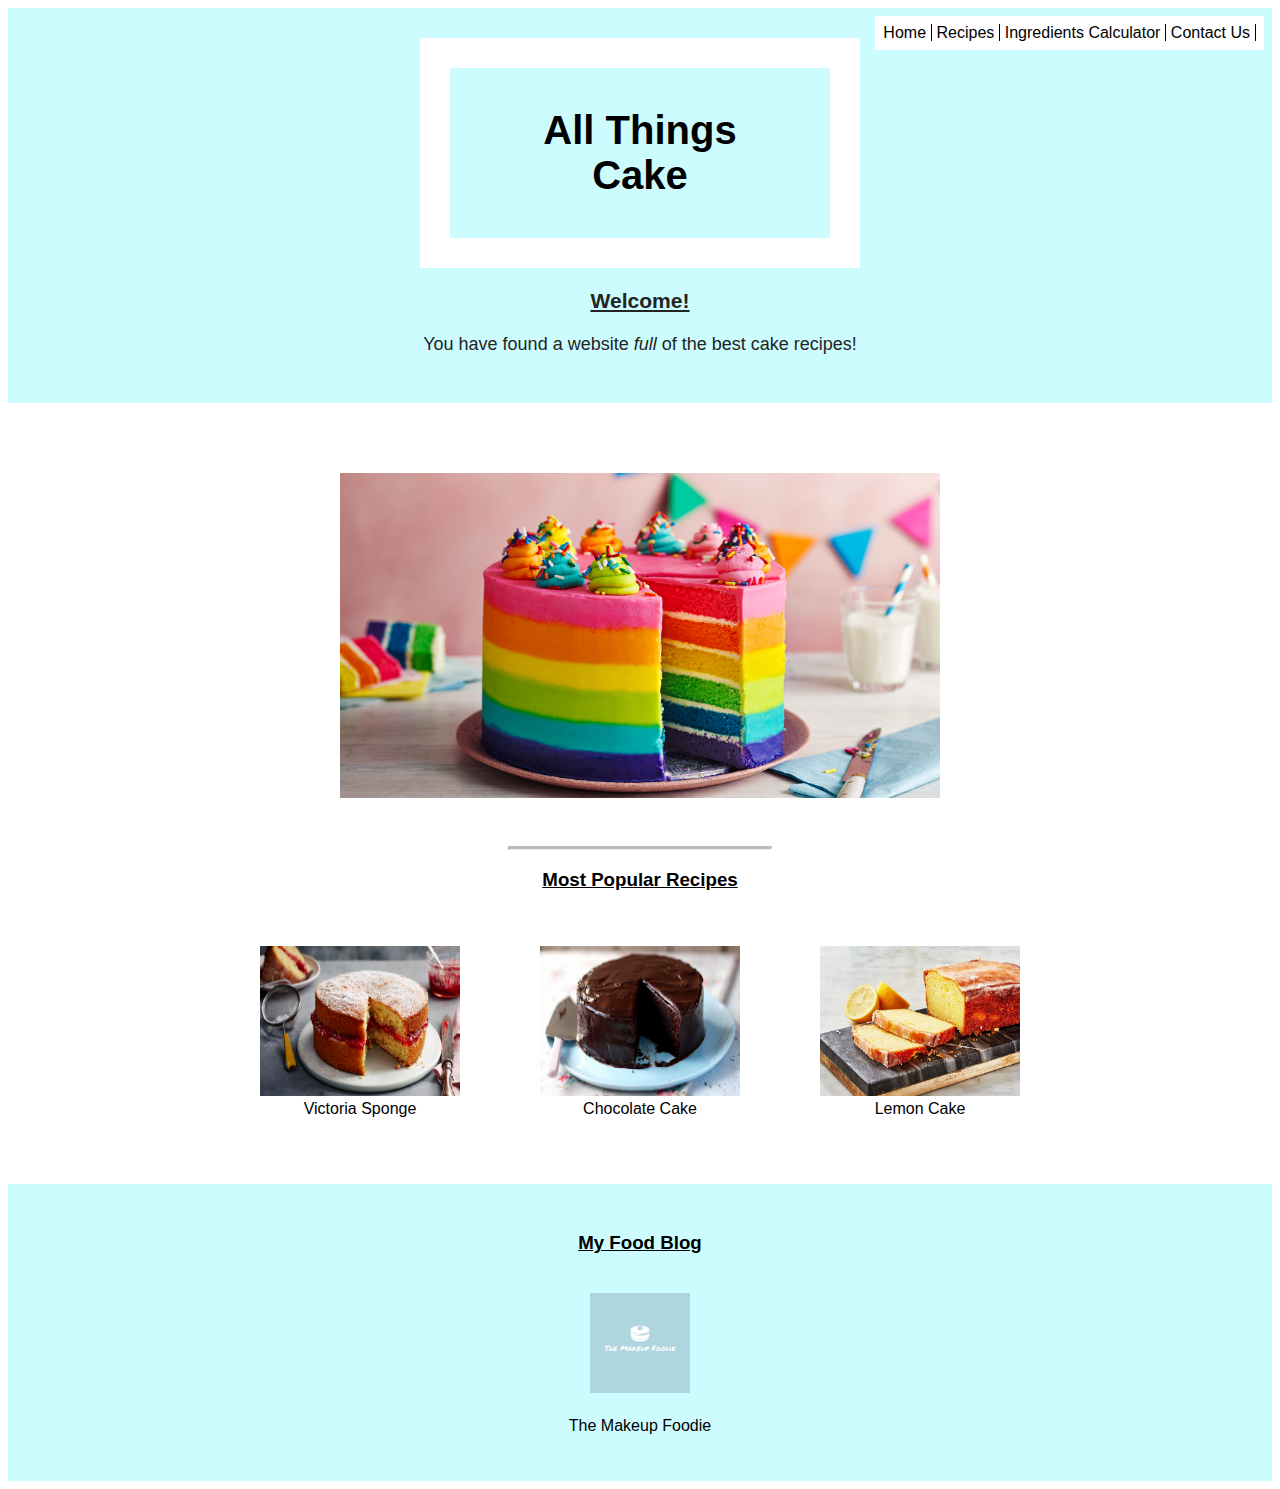
==== index.html @ 21ab8d38 "Cleaning up folders" ====
<!DOCTYPE html>
<html lang="en">
<head>
    <meta charset="UTF-8">
    <meta http-equiv="X-UA-Compatible" content="IE=edge">
    <meta name="viewport" content="width=device-width, initial-scale=1.0">
    <link rel="stylesheet" href="styles.css">
    <title>Homepage</title>
</head>
<body>
  <nav>
    <ul class="nav-bar">
      <li class="list-inline-nav-bar"><a href="/index.html">Home</a></li>
      <li class="list-inline-nav-bar"><a href="/Pages/Recipes.html">Recipes</a></li>
      <li class="list-inline-nav-bar"><a href="/Pages/Ingredients-calc.html">Ingredients Calculator</a></li>
      <li class="list-inline-nav-bar"><a href="/Pages/Contact_Us.html">Contact Us</a></li>
    </ul>
  </nav>
    <header>
        <h1 class="website_header">All Things Cake</h1>
        <article class="subheading_text">
          <aside>
      <h3><u>Welcome!</u></h3>
      <p> You have found a website <em>full</em> of the best cake recipes!
      </p>
    </aside>
    </article>
        </header>

        <main>
          <div class="header_image">
          <img src="/Media/rainbow_cake_20402_16x9.jpeg" width="600" height="325" class="rainbow_cake_img">
        </div>
        <hr>
          <article>
            <div>
          <h3 class="most_popular_recipes">Most Popular Recipes</h3>
          </div>
          <div class="homepage_food_gallery">
            <figure class="cake-img">
              <a href="/Pages/Victoria_Sponge.html"><img src="/Media/mary_berrys_perfect_34317_16x9.jpeg" width="200" height="150"></a>
              <figcaption><a href="Victoria_Sponge.html">Victoria Sponge</a></figcaption>
            </figure>
            <figure class="cake-img">
              <a href="/Pages/Chocolate_Cake.html"><img src="/Media/chocolate_cake.jpeg" width="200" height="150"></a>
              <figcaption><a href="Chocolate_Cake.html">Chocolate Cake</a></figcaption>
            </figure>
            <figure class="cake-img">
              <a href="/Pages/Lemon_Cake.html"><img src="/Media/lemon_drizzle_cake.jpeg" width="200" height="150"></a>
              <figcaption><a href="Lemon_Cake.html">Lemon Cake</a></figcaption>
            </figure>
          </div>
          </article>
        
</main>
        <footer>
          <h3 class="find_my_food_blog">My Food Blog</h3>
          <figure> 
          <a href="https://themakeupfoodie.wordpress.com/"><img src="/Media/The_Makeup_Foodie_logos.jpeg" width="100" height="100" class="makeup_foodie_blog_img"></a>
          <figcaption><a href="https://themakeupfoodie.wordpress.com/">The Makeup Foodie</a></figcaption>
          </figure>
          </footer>
</body>
</html>
---- styles.css ----
/* HOMEPAGE */

a {
    text-decoration: none;
    color: black;
}

.nav-bar {
    list-style-type: none;
    margin: 0;
    padding: 0;
    float: right;
    display: block;
    padding: 8px;
    background-color: white;
    border: 8px solid #CDFCFE;
    font-family: 'Roboto', sans-serif;
  }

  .list-inline-nav-bar {
    display: inline;
    border-right: 1.5px solid black;
    padding-right: 5px;
  }

  .nav-bar a:hover {
    background-color: #CDFCFE;
    font-size: 110%;
    transition: 0.3s;
  }



header {
    text-align: center;
    font-family: 'Roboto', sans-serif;
    background-color: #CDFCFE;
    padding-bottom: 30px;
    padding-top: 30px;
}

.website_header {
    color: black;
    font-weight: bold;
    font-size: 40px;
    margin: auto;
    border: 30px solid white;
    padding: 40px; 
    width: 300px; 
    
}

.subheading_text {
    font-size: 18px;
    color: #242424;
    
}


.rainbow_cake_img {
    display: block;
    margin-left: auto;
    margin-right: auto;
    padding-top: 40px;
    padding-bottom: 40px;
}

body {
    font-family: 'Roboto', sans-serif;
}


hr {
    border-top: 3px solid #bbb;
    margin-left: 500px;
    margin-right: 500px;
}

.most_popular_recipes {
    text-align: center;
    text-decoration: underline;
}

.homepage_food_gallery {
    display: flex;
    flex-direction: row;
    justify-content: center;
    padding-top: 20px;
    padding-bottom: 20px;
    
}

.cake-img:hover {
    transform: scale(1.5);
    transition: 0.3s;
}

figcaption {
    text-align: center;
}

footer {
    background-color: #CDFCFE;
    padding-bottom: 30px;
    padding-top: 30px;
    text-align: center;
}

.find_my_food_blog {
    text-decoration: underline;
}


.makeup_foodie_blog_img {
    padding-top: 20px;
    padding-bottom: 20px;
}




/* VICTORIA SPONGE PAGE */

.nav-bar {
    list-style-type: none;
    margin: 0;
    padding: 0;
    float: right;
    display: block;
    padding: 8px;
    background-color: white;
    border: 8px solid #CDFCFE;
    font-family: 'Roboto', sans-serif;
  }

  .list-inline-nav-bar {
    display: inline;
  }

  .nav-bar a:hover {
    background-color: #CDFCFE;
  }



header {
    text-align: center;
    font-family: 'Roboto', sans-serif;
    background-color: #CDFCFE;
    padding-bottom: 30px;
    padding-top: 30px;
}

main {
    font-family: 'Roboto', sans-serif;
    padding-bottom: 30px;
    padding-top: 30px;
}

.victoria-sponge-title {
    color: black;
    font-weight: bold;
    font-size: 40px;
    margin: auto;
    border: 30px solid white;
    padding: 40px; 
    width: 300px; 
    
}

.victoria-sponge-img {
    float: right;
    padding-top: 40px;
    padding-bottom: 40px;
    padding-right: 40px;
    padding-left: 40px;
}


footer {
    font-family: 'Roboto', sans-serif;
    background-color: #CDFCFE;
    padding-bottom: 30px;
    padding-top: 30px;
}

.border-box {
    margin-left: 27%;
    margin-right: 27%;
    border: 30px solid white;
}

.other-recipes {
    text-align: center;
    text-decoration: underline;
}

.other-recipes-food-gallery {
    display: flex;
    flex-direction: row;
    justify-content: center;
    padding-top: 10px;
    padding-bottom: 10px;
}

figcaption {
    text-align:center;
}
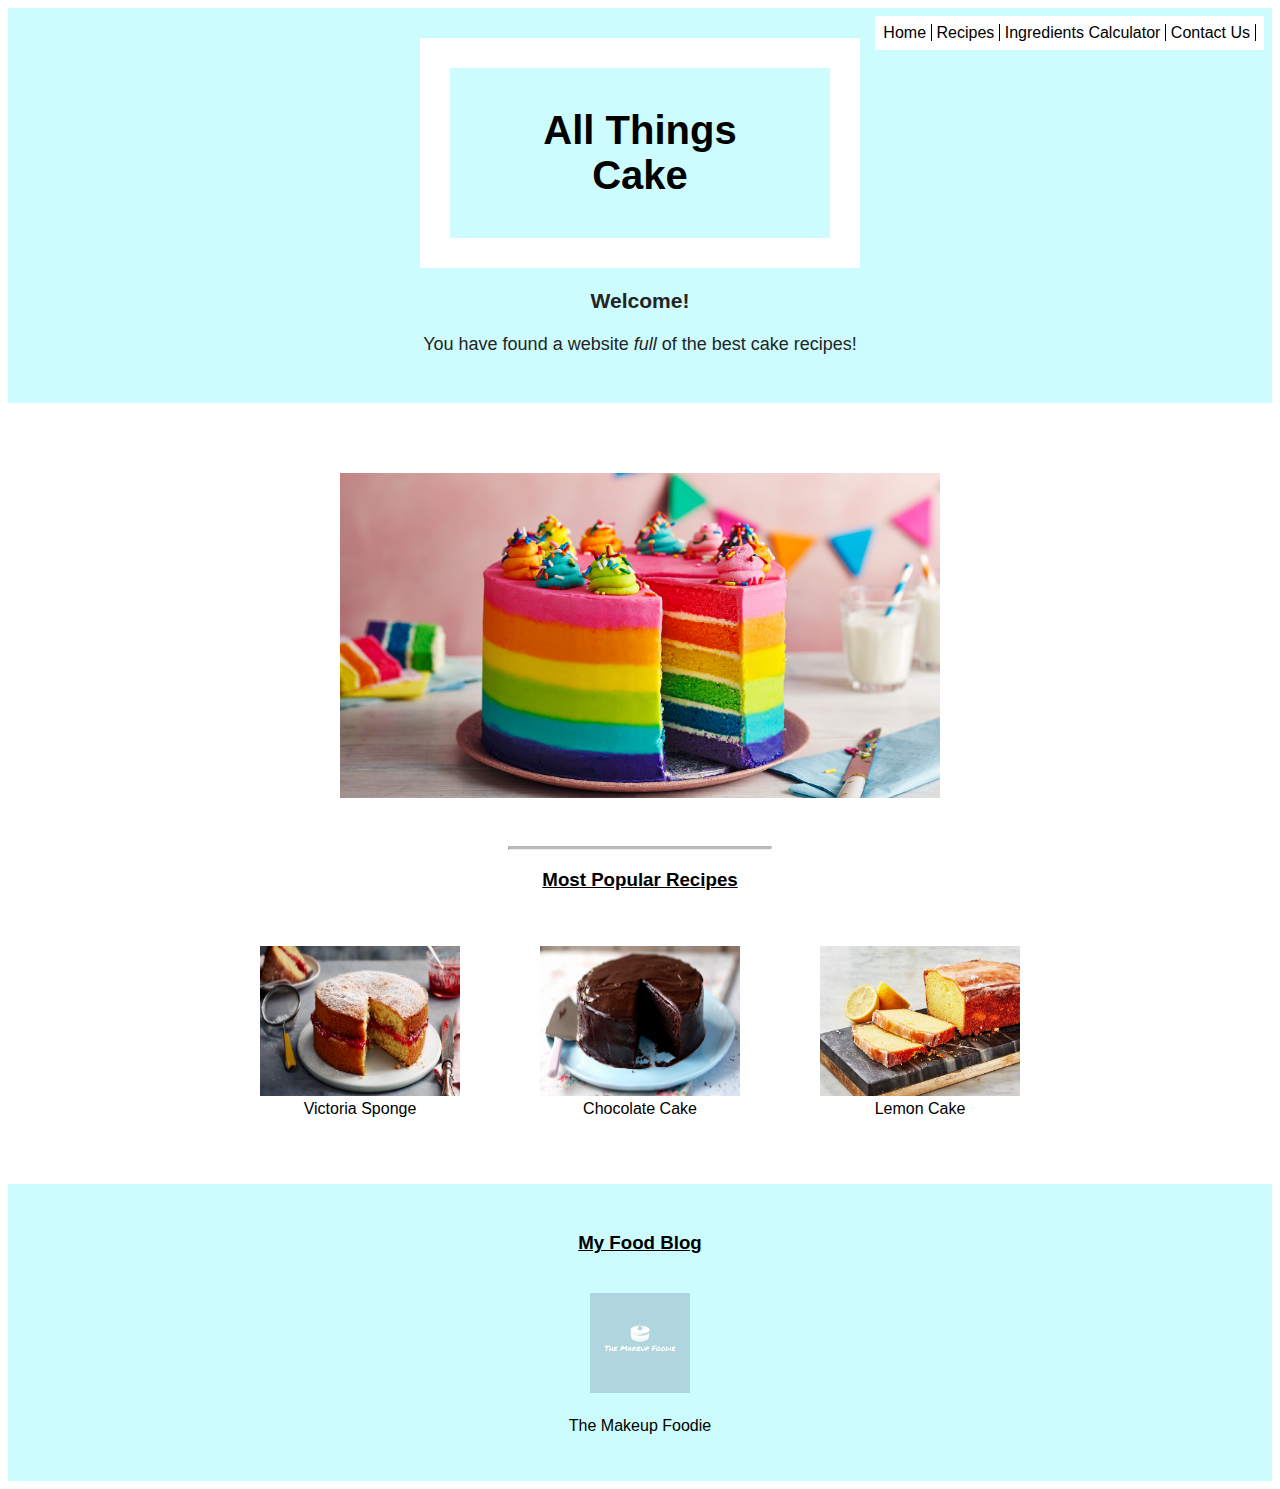
==== commit 6a34fc74: "Fixing text" ====
--- a/index.html
+++ b/index.html
@@ -17,10 +17,10 @@
     </ul>
   </nav>
     <header>
-        <h1 class="website_header">All Things Cake</h1>
+        <h1 class="website-header">All Things Cake</h1>
         <article class="subheading_text">
           <aside>
-      <h3><u>Welcome!</u></h3>
+      <h3>Welcome!</h3>
       <p> You have found a website <em>full</em> of the best cake recipes!
       </p>
     </aside>
@@ -60,5 +60,7 @@
           <figcaption><a href="https://themakeupfoodie.wordpress.com/">The Makeup Foodie</a></figcaption>
           </figure>
           </footer>
+<script src="index.js"></script>
+</script>
 </body>
 </html>--- a/styles.css
+++ b/styles.css
@@ -39,7 +39,7 @@
     padding-top: 30px;
 }
 
-.website_header {
+.website-header {
     color: black;
     font-weight: bold;
     font-size: 40px;
@@ -94,6 +94,7 @@
     transform: scale(1.5);
     transition: 0.3s;
 }
+
 
 figcaption {
     text-align: center;
@@ -205,4 +206,17 @@
 
 figcaption {
     text-align:center;
-}+}
+
+
+
+
+
+
+
+
+
+
+
+/* CALCULATOR */
+
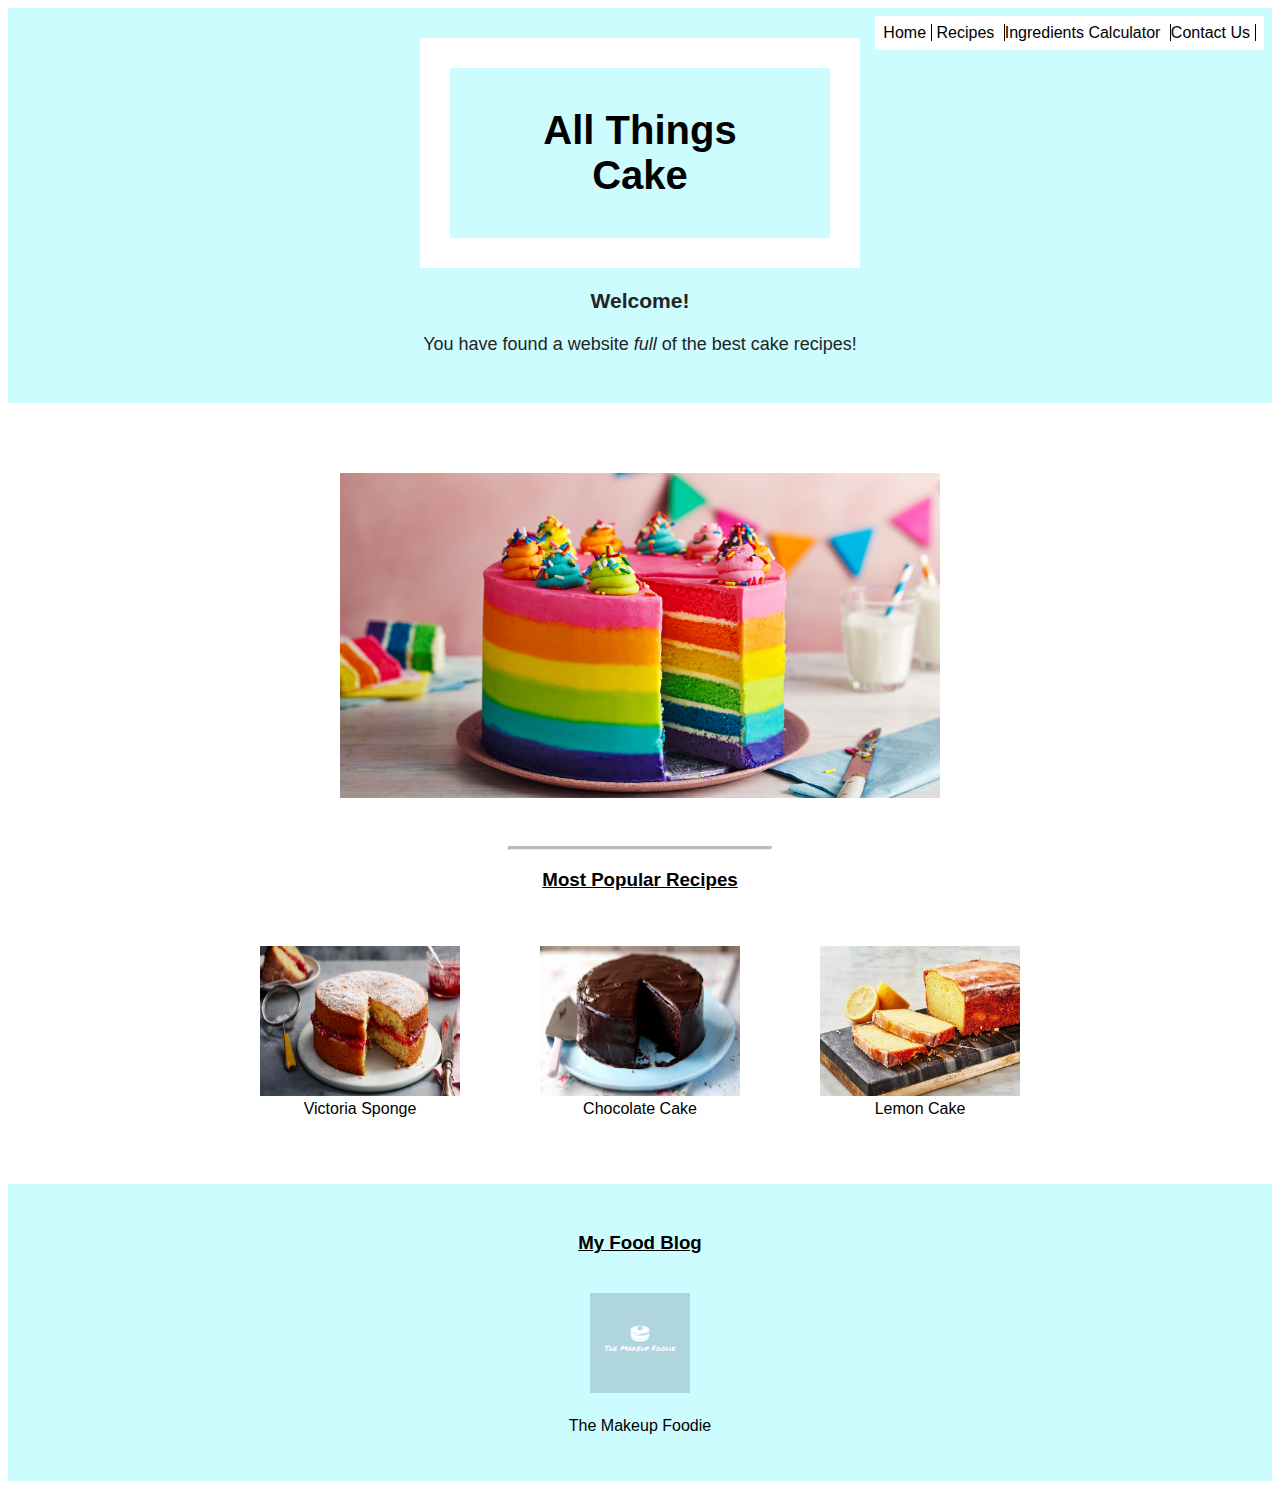
==== commit 68f3345f: "Links opening into new tabs fix" ====
--- a/index.html
+++ b/index.html
@@ -1,66 +1,103 @@
 <!DOCTYPE html>
 <html lang="en">
-<head>
-    <meta charset="UTF-8">
-    <meta http-equiv="X-UA-Compatible" content="IE=edge">
-    <meta name="viewport" content="width=device-width, initial-scale=1.0">
-    <link rel="stylesheet" href="styles.css">
+  <head>
+    <meta charset="UTF-8" />
+    <meta http-equiv="X-UA-Compatible" content="IE=edge" />
+    <meta name="viewport" content="width=device-width, initial-scale=1.0" />
+    <link rel="stylesheet" href="styles.css" />
     <title>Homepage</title>
-</head>
-<body>
-  <nav>
-    <ul class="nav-bar">
-      <li class="list-inline-nav-bar"><a href="/index.html">Home</a></li>
-      <li class="list-inline-nav-bar"><a href="/Pages/Recipes.html">Recipes</a></li>
-      <li class="list-inline-nav-bar"><a href="/Pages/Ingredients-calc.html">Ingredients Calculator</a></li>
-      <li class="list-inline-nav-bar"><a href="/Pages/Contact_Us.html">Contact Us</a></li>
-    </ul>
-  </nav>
+    <base target="_blank">
+  </head>
+  <body>
+    <nav>
+      <ul class="nav-bar">
+        <li class="list-inline-nav-bar"><a href="/index.html">Home</a></li>
+        <li class="list-inline-nav-bar">
+          <a href="/Pages/Recipes.html">Recipes</a>
+        </li>
+        <li class="list-inline-nav-bar">
+          <a href="/Pages/Ingredients-calc.html">Ingredients Calculator</a>
+        </li>
+        <li class="list-inline-nav-bar">
+          <a href="/Pages/Contact_Us.html">Contact Us</a>
+        </li>
+      </ul>
+    </nav>
     <header>
-        <h1 class="website-header">All Things Cake</h1>
-        <article class="subheading_text">
-          <aside>
-      <h3>Welcome!</h3>
-      <p> You have found a website <em>full</em> of the best cake recipes!
-      </p>
-    </aside>
-    </article>
-        </header>
+      <h1 class="website-header">All Things Cake</h1>
+      <article class="subheading_text">
+        <aside>
+          <h3>Welcome!</h3>
+          <p>
+            You have found a website <em>full</em> of the best cake recipes!
+          </p>
+        </aside>
+      </article>
+    </header>
 
-        <main>
-          <div class="header_image">
-          <img src="/Media/rainbow_cake_20402_16x9.jpeg" width="600" height="325" class="rainbow_cake_img">
+    <main>
+      <div class="header_image">
+        <img
+          src="/Media/rainbow_cake_20402_16x9.jpeg"
+          width="600"
+          height="325"
+          class="rainbow_cake_img"
+        />
+      </div>
+      <hr />
+      <article>
+        <div>
+          <h3 class="most_popular_recipes">Most Popular Recipes</h3>
         </div>
-        <hr>
-          <article>
-            <div>
-          <h3 class="most_popular_recipes">Most Popular Recipes</h3>
-          </div>
-          <div class="homepage_food_gallery">
-            <figure class="cake-img">
-              <a href="/Pages/Victoria_Sponge.html"><img src="/Media/mary_berrys_perfect_34317_16x9.jpeg" width="200" height="150"></a>
-              <figcaption><a href="Victoria_Sponge.html">Victoria Sponge</a></figcaption>
-            </figure>
-            <figure class="cake-img">
-              <a href="/Pages/Chocolate_Cake.html"><img src="/Media/chocolate_cake.jpeg" width="200" height="150"></a>
-              <figcaption><a href="Chocolate_Cake.html">Chocolate Cake</a></figcaption>
-            </figure>
-            <figure class="cake-img">
-              <a href="/Pages/Lemon_Cake.html"><img src="/Media/lemon_drizzle_cake.jpeg" width="200" height="150"></a>
-              <figcaption><a href="Lemon_Cake.html">Lemon Cake</a></figcaption>
-            </figure>
-          </div>
-          </article>
-        
-</main>
-        <footer>
-          <h3 class="find_my_food_blog">My Food Blog</h3>
-          <figure> 
-          <a href="https://themakeupfoodie.wordpress.com/"><img src="/Media/The_Makeup_Foodie_logos.jpeg" width="100" height="100" class="makeup_foodie_blog_img"></a>
-          <figcaption><a href="https://themakeupfoodie.wordpress.com/">The Makeup Foodie</a></figcaption>
+        <div class="homepage_food_gallery">
+          <figure class="cake-img">
+            <a href="/Pages/Victoria_Sponge.html"
+              ><img
+                src="/Media/mary_berrys_perfect_34317_16x9.jpeg"
+                width="200"
+                height="150"
+            /></a>
+            <figcaption>
+              <a href="Victoria_Sponge.html">Victoria Sponge</a>
+            </figcaption>
           </figure>
-          </footer>
-<script src="index.js"></script>
-</script>
-</body>
-</html>+          <figure class="cake-img">
+            <a href="/Pages/Chocolate_Cake.html"
+              ><img src="/Media/chocolate_cake.jpeg" width="200" height="150"
+            /></a>
+            <figcaption>
+              <a href="Chocolate_Cake.html">Chocolate Cake</a>
+            </figcaption>
+          </figure>
+          <figure class="cake-img">
+            <a href="/Pages/Lemon_Cake.html"
+              ><img
+                src="/Media/lemon_drizzle_cake.jpeg"
+                width="200"
+                height="150"
+            /></a>
+            <figcaption><a href="Lemon_Cake.html">Lemon Cake</a></figcaption>
+          </figure>
+        </div>
+      </article>
+    </main>
+    <footer>
+      <h3 class="find_my_food_blog">My Food Blog</h3>
+      <figure>
+        <a href="https://themakeupfoodie.wordpress.com/"
+          ><img
+            src="/Media/The_Makeup_Foodie_logos.jpeg"
+            width="100"
+            height="100"
+            class="makeup_foodie_blog_img"
+        /></a>
+        <figcaption>
+          <a href="https://themakeupfoodie.wordpress.com/">The Makeup Foodie</a>
+        </figcaption>
+      </figure>
+    </footer>
+    <script src="index.js">
+
+    </script>
+  </body>
+</html>
--- a/styles.css
+++ b/styles.css
@@ -29,6 +29,7 @@
     transition: 0.3s;
   }
 
+  
 
 
 header {
@@ -46,8 +47,7 @@
     margin: auto;
     border: 30px solid white;
     padding: 40px; 
-    width: 300px; 
-    
+    width: 300px;     
 }
 
 .subheading_text {
@@ -210,8 +210,20 @@
 
 
 
-
-
+/* CONTACT PAGE */
+.contact-info {
+    text-align: center;
+    padding: 3em;
+}
+
+.contact-info h4 {
+    padding-top: 1.5em;
+}
+
+.social-icons img {
+    align-items: center;
+    padding: 0.5em;
+}
 
 
 
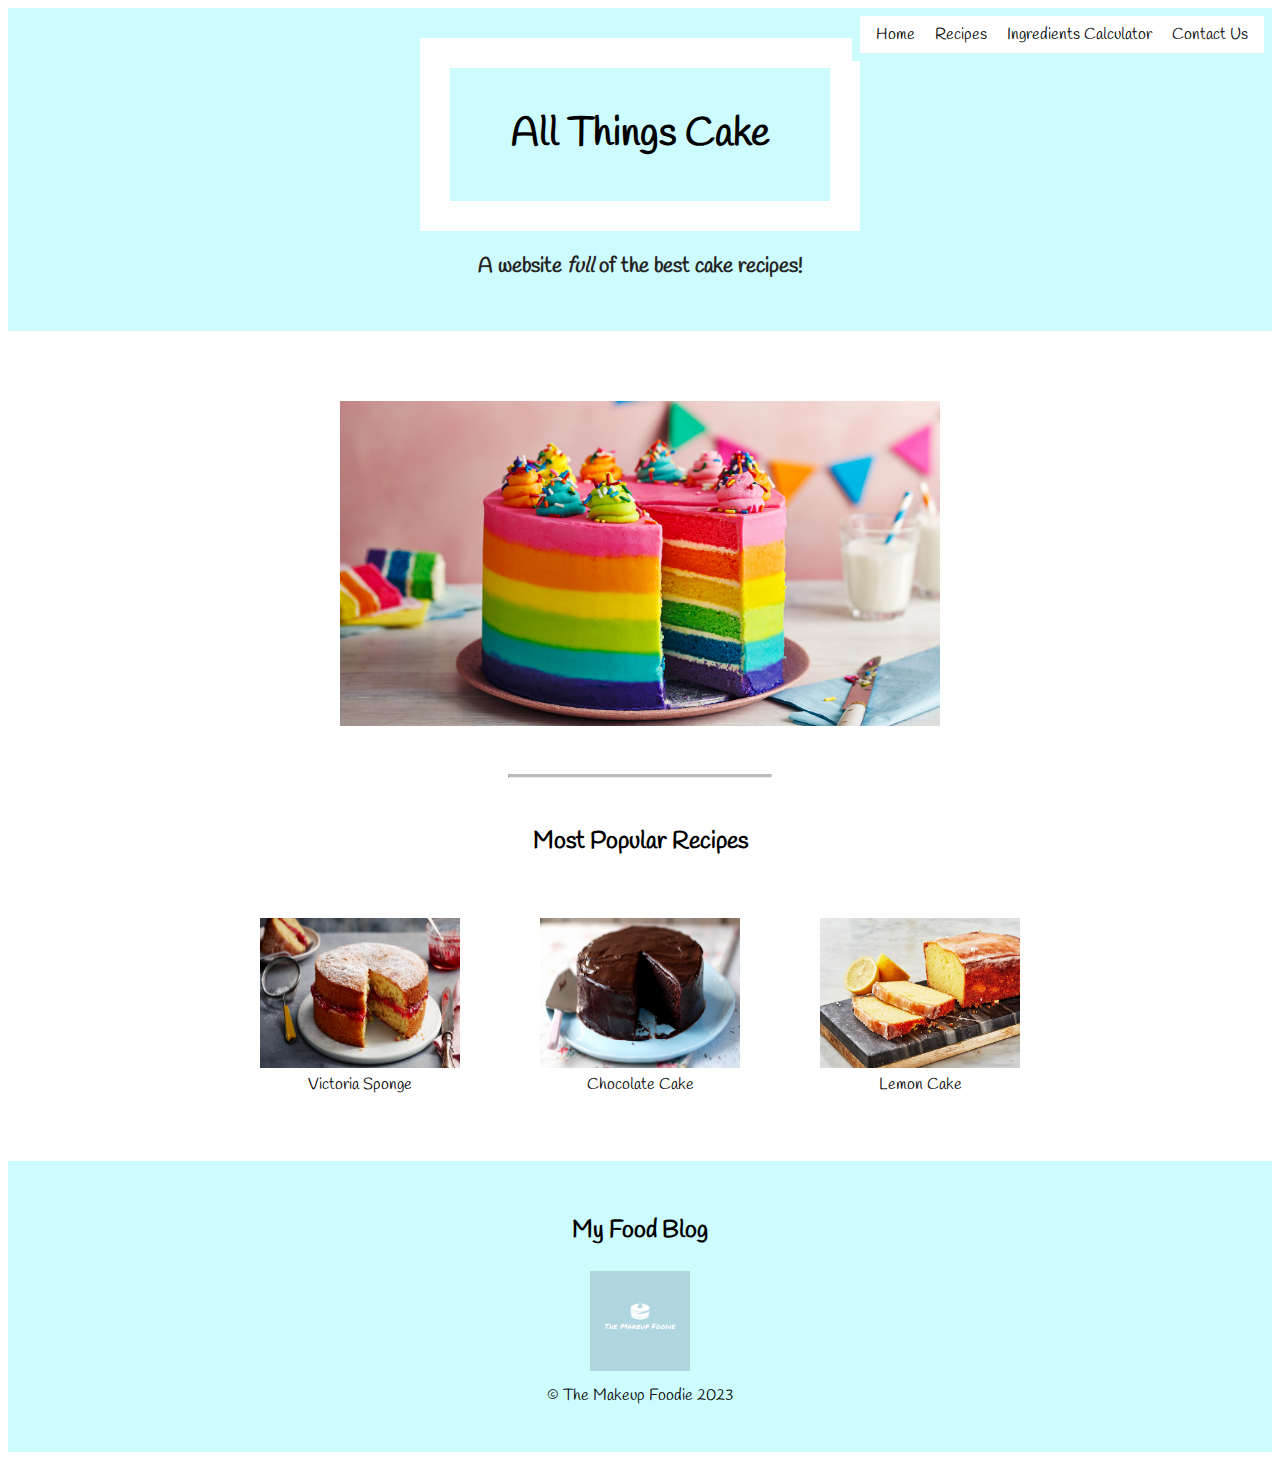
==== commit ca7325e4: "Updated font & footer" ====
--- a/index.html
+++ b/index.html
@@ -27,10 +27,7 @@
       <h1 class="website-header">All Things Cake</h1>
       <article class="subheading_text">
         <aside>
-          <h3>Welcome!</h3>
-          <p>
-            You have found a website <em>full</em> of the best cake recipes!
-          </p>
+          <h3>A website <em>full</em> of the best cake recipes!</h3>
         </aside>
       </article>
     </header>
@@ -92,7 +89,7 @@
             class="makeup_foodie_blog_img"
         /></a>
         <figcaption>
-          <a href="https://themakeupfoodie.wordpress.com/">The Makeup Foodie</a>
+          <a href="https://themakeupfoodie.wordpress.com/">&copy; The Makeup Foodie 2023</a>
         </figcaption>
       </figure>
     </footer>
--- a/styles.css
+++ b/styles.css
@@ -1,4 +1,13 @@
+
+  @import url('https://fonts.googleapis.com/css2?family=Handlee&display=swap');
+
+  /*Back up font: font-family: 'Roboto', sans-serif; */
+
 /* HOMEPAGE */
+
+body {
+    font-family: 'Handlee', cursive !important;
+}
 
 a {
     text-decoration: none;
@@ -14,13 +23,12 @@
     padding: 8px;
     background-color: white;
     border: 8px solid #CDFCFE;
-    font-family: 'Roboto', sans-serif;
+    font-family: 'Handlee', cursive !important;
   }
 
   .list-inline-nav-bar {
     display: inline;
-    border-right: 1.5px solid black;
-    padding-right: 5px;
+    padding: 0.5em;
   }
 
   .nav-bar a:hover {
@@ -34,7 +42,7 @@
 
 header {
     text-align: center;
-    font-family: 'Roboto', sans-serif;
+    font-family: 'Handlee', cursive !important;
     background-color: #CDFCFE;
     padding-bottom: 30px;
     padding-top: 30px;
@@ -65,9 +73,6 @@
     padding-bottom: 40px;
 }
 
-body {
-    font-family: 'Roboto', sans-serif;
-}
 
 
 hr {
@@ -78,7 +83,8 @@
 
 .most_popular_recipes {
     text-align: center;
-    text-decoration: underline;
+    font-size: 1.5em;
+    padding-top: 1em;
 }
 
 .homepage_food_gallery {
@@ -108,13 +114,12 @@
 }
 
 .find_my_food_blog {
-    text-decoration: underline;
+    font-size: 1.5em;
 }
 
 
 .makeup_foodie_blog_img {
-    padding-top: 20px;
-    padding-bottom: 20px;
+   padding-bottom: 0.5em;
 }
 
 
@@ -131,7 +136,7 @@
     padding: 8px;
     background-color: white;
     border: 8px solid #CDFCFE;
-    font-family: 'Roboto', sans-serif;
+    font-family: 'Handlee', cursive !important;
   }
 
   .list-inline-nav-bar {
@@ -146,14 +151,14 @@
 
 header {
     text-align: center;
-    font-family: 'Roboto', sans-serif;
+    font-family: 'Handlee', cursive !important;
     background-color: #CDFCFE;
     padding-bottom: 30px;
     padding-top: 30px;
 }
 
 main {
-    font-family: 'Roboto', sans-serif;
+    font-family: 'Handlee', cursive !important;
     padding-bottom: 30px;
     padding-top: 30px;
 }
@@ -179,7 +184,7 @@
 
 
 footer {
-    font-family: 'Roboto', sans-serif;
+    font-family: 'Handlee', cursive !important;
     background-color: #CDFCFE;
     padding-bottom: 30px;
     padding-top: 30px;
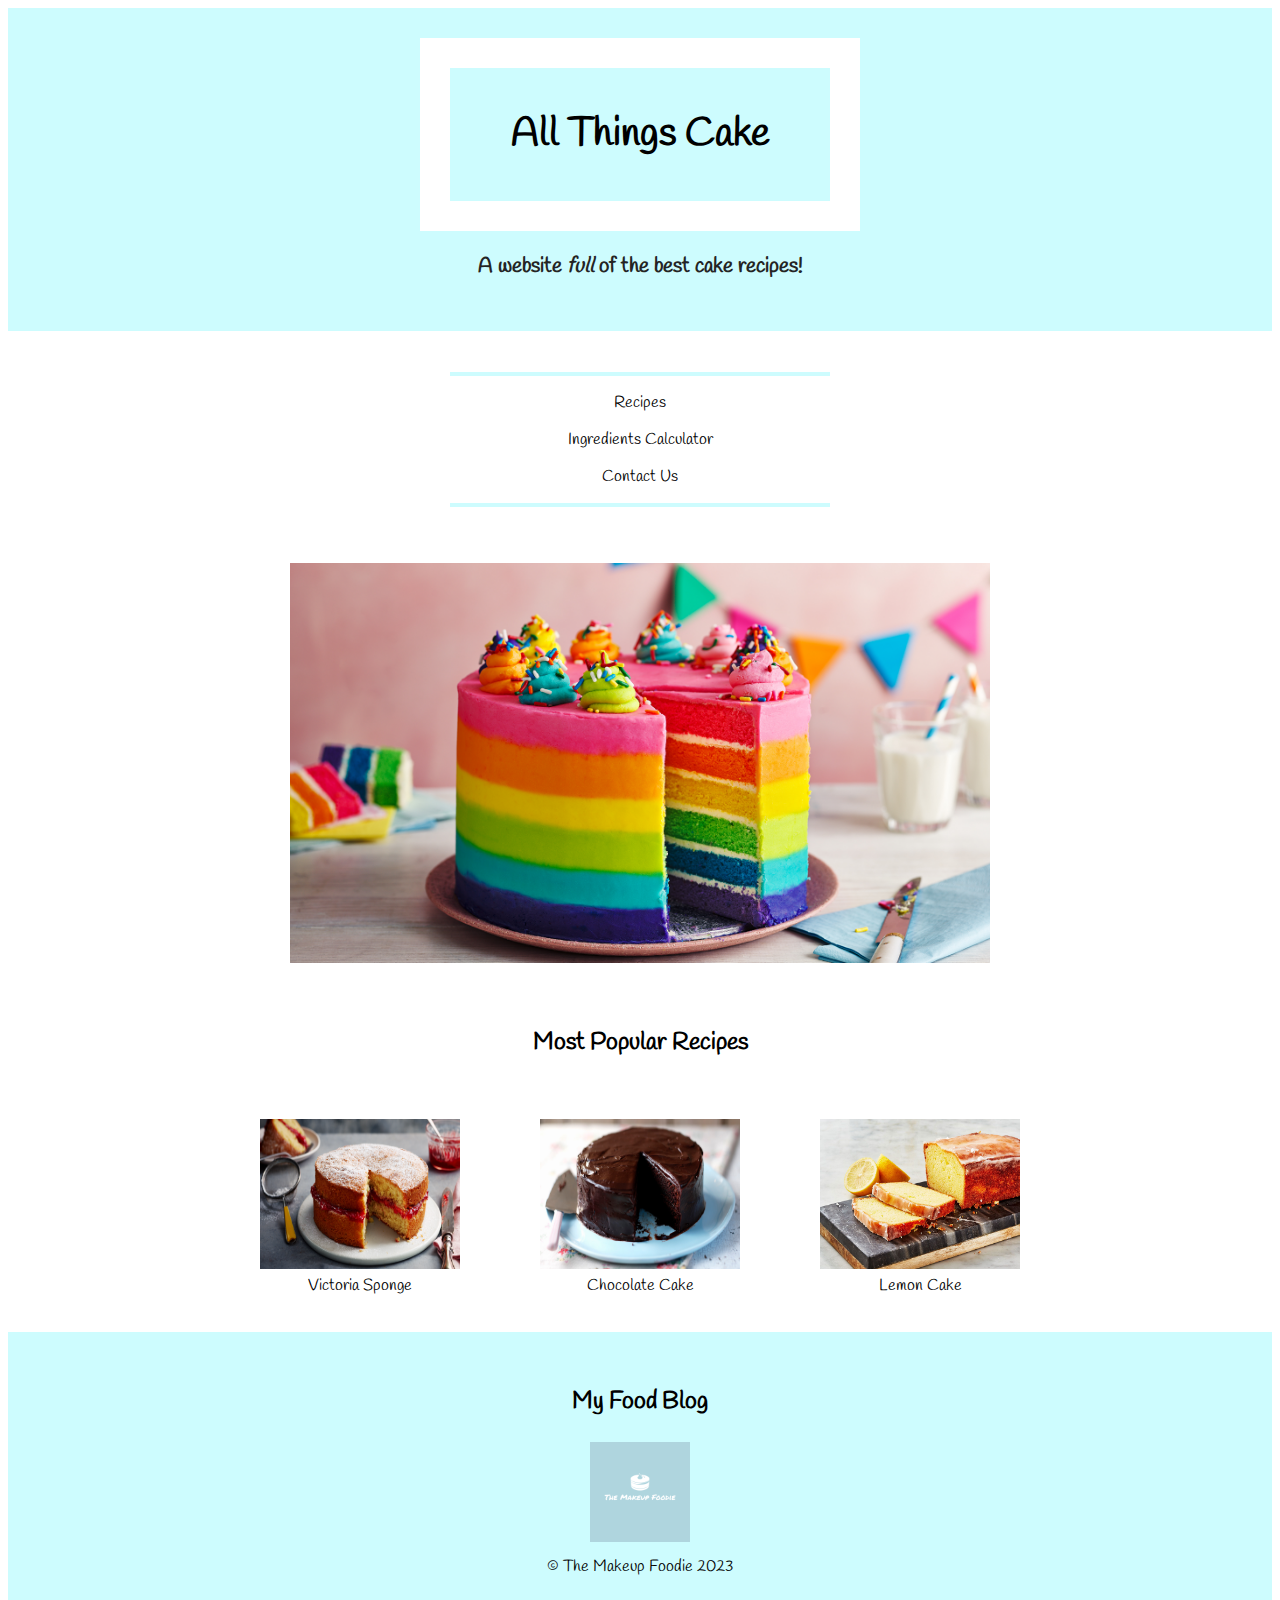
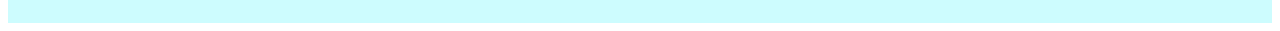
==== commit 6c8bfa03: "Changed Nav Position and Styling" ====
--- a/index.html
+++ b/index.html
@@ -6,23 +6,9 @@
     <meta name="viewport" content="width=device-width, initial-scale=1.0" />
     <link rel="stylesheet" href="styles.css" />
     <title>Homepage</title>
-    <base target="_blank">
   </head>
   <body>
-    <nav>
-      <ul class="nav-bar">
-        <li class="list-inline-nav-bar"><a href="/index.html">Home</a></li>
-        <li class="list-inline-nav-bar">
-          <a href="/Pages/Recipes.html">Recipes</a>
-        </li>
-        <li class="list-inline-nav-bar">
-          <a href="/Pages/Ingredients-calc.html">Ingredients Calculator</a>
-        </li>
-        <li class="list-inline-nav-bar">
-          <a href="/Pages/Contact_Us.html">Contact Us</a>
-        </li>
-      </ul>
-    </nav>
+    
     <header>
       <h1 class="website-header">All Things Cake</h1>
       <article class="subheading_text">
@@ -33,15 +19,28 @@
     </header>
 
     <main>
+      <nav>
+        <ul class="nav-bar-home">
+          <li class="list-inline-nav-bar">
+            <a href="/Pages/Recipes.html">Recipes</a>
+          </li>
+          <li class="list-inline-nav-bar">
+            <a href="/Pages/Ingredients-calc.html">Ingredients&nbsp;Calculator</a>
+          </li>
+          <li class="list-inline-nav-bar">
+            <a href="/Pages/Contact_Us.html">Contact&nbsp;Us</a>
+          </li>
+        </ul>
+      </nav>
+      
       <div class="header_image">
         <img
           src="/Media/rainbow_cake_20402_16x9.jpeg"
-          width="600"
-          height="325"
+          width="700"
+          height="400"
           class="rainbow_cake_img"
         />
       </div>
-      <hr />
       <article>
         <div>
           <h3 class="most_popular_recipes">Most Popular Recipes</h3>
--- a/styles.css
+++ b/styles.css
@@ -14,15 +14,31 @@
     color: black;
 }
 
-.nav-bar {
+.nav-bar-home {
     list-style-type: none;
-    margin: 0;
+    margin-left: 35%;
+    margin-right: 35%;
     padding: 0;
-    float: right;
+    text-align: center;
     display: block;
     padding: 8px;
     background-color: white;
-    border: 8px solid #CDFCFE;
+    border-top: 4px solid #CDFCFE;
+    border-bottom: 4px solid #CDFCFE;
+    font-family: 'Handlee', cursive !important;
+  }
+
+  .nav-bar {
+    list-style-type: none;
+    margin-left: 35%;
+    margin-right: 35%;
+    padding: 0;
+    text-align: center;
+    display: block;
+    padding: 8px;
+    background-color: white;
+    border-top: 4px solid #CDFCFE;
+    border-bottom: 4px solid #CDFCFE;
     font-family: 'Handlee', cursive !important;
   }
 
@@ -37,6 +53,26 @@
     transition: 0.3s;
   }
 
+  .nav-bar-home a:hover {
+    background-color: #CDFCFE;
+    font-size: 110%;
+    transition: 0.3s;
+  }
+
+  @media only screen and (max-width: 1400px) {
+    .nav-bar {
+        display: flex;
+        flex-direction: column;
+    }
+  }
+
+  @media only screen and (max-width: 1400px) {
+    .nav-bar-home {
+        display: flex;
+        flex-direction: column;
+    }
+  }
+
   
 
 
@@ -44,7 +80,6 @@
     text-align: center;
     font-family: 'Handlee', cursive !important;
     background-color: #CDFCFE;
-    padding-bottom: 30px;
     padding-top: 30px;
 }
 
@@ -75,16 +110,9 @@
 
 
 
-hr {
-    border-top: 3px solid #bbb;
-    margin-left: 500px;
-    margin-right: 500px;
-}
-
 .most_popular_recipes {
     text-align: center;
     font-size: 1.5em;
-    padding-top: 1em;
 }
 
 .homepage_food_gallery {
@@ -127,28 +155,6 @@
 
 /* VICTORIA SPONGE PAGE */
 
-.nav-bar {
-    list-style-type: none;
-    margin: 0;
-    padding: 0;
-    float: right;
-    display: block;
-    padding: 8px;
-    background-color: white;
-    border: 8px solid #CDFCFE;
-    font-family: 'Handlee', cursive !important;
-  }
-
-  .list-inline-nav-bar {
-    display: inline;
-  }
-
-  .nav-bar a:hover {
-    background-color: #CDFCFE;
-  }
-
-
-
 header {
     text-align: center;
     font-family: 'Handlee', cursive !important;
@@ -159,8 +165,7 @@
 
 main {
     font-family: 'Handlee', cursive !important;
-    padding-bottom: 30px;
-    padding-top: 30px;
+    padding-top: 25px;
 }
 
 .victoria-sponge-title {
@@ -218,7 +223,7 @@
 /* CONTACT PAGE */
 .contact-info {
     text-align: center;
-    padding: 3em;
+    padding-top: 1em;
 }
 
 .contact-info h4 {
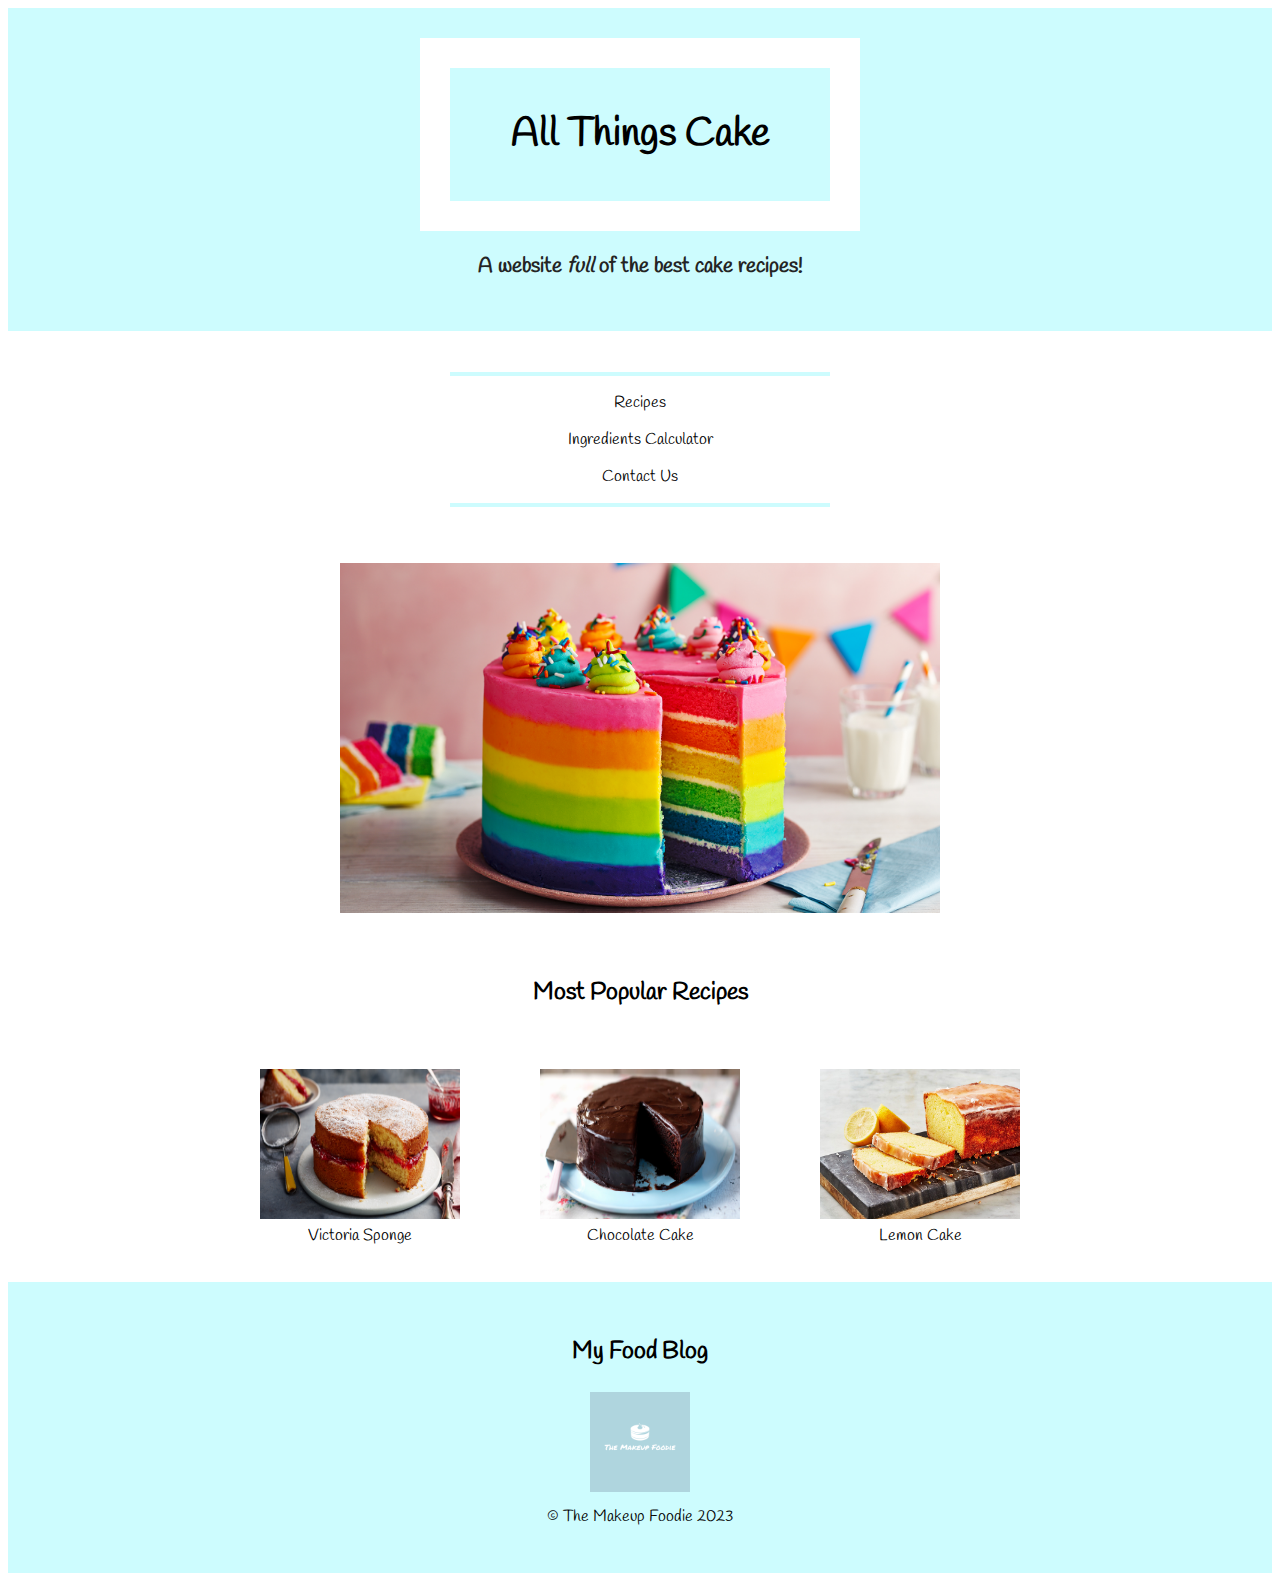
==== commit 11457c10: "Changed index title" ====
--- a/index.html
+++ b/index.html
@@ -5,7 +5,7 @@
     <meta http-equiv="X-UA-Compatible" content="IE=edge" />
     <meta name="viewport" content="width=device-width, initial-scale=1.0" />
     <link rel="stylesheet" href="styles.css" />
-    <title>Homepage</title>
+    <title>All Things cakes</title>
   </head>
   <body>
     
--- a/styles.css
+++ b/styles.css
@@ -72,6 +72,7 @@
         flex-direction: column;
     }
   }
+
 
   
 
@@ -108,6 +109,13 @@
     padding-bottom: 40px;
 }
 
+
+@media only screen and (max-width: 1400px) {
+    .rainbow_cake_img {
+        max-width: 600px;
+        max-height: 350px;
+    }
+  }
 
 
 .most_popular_recipes {
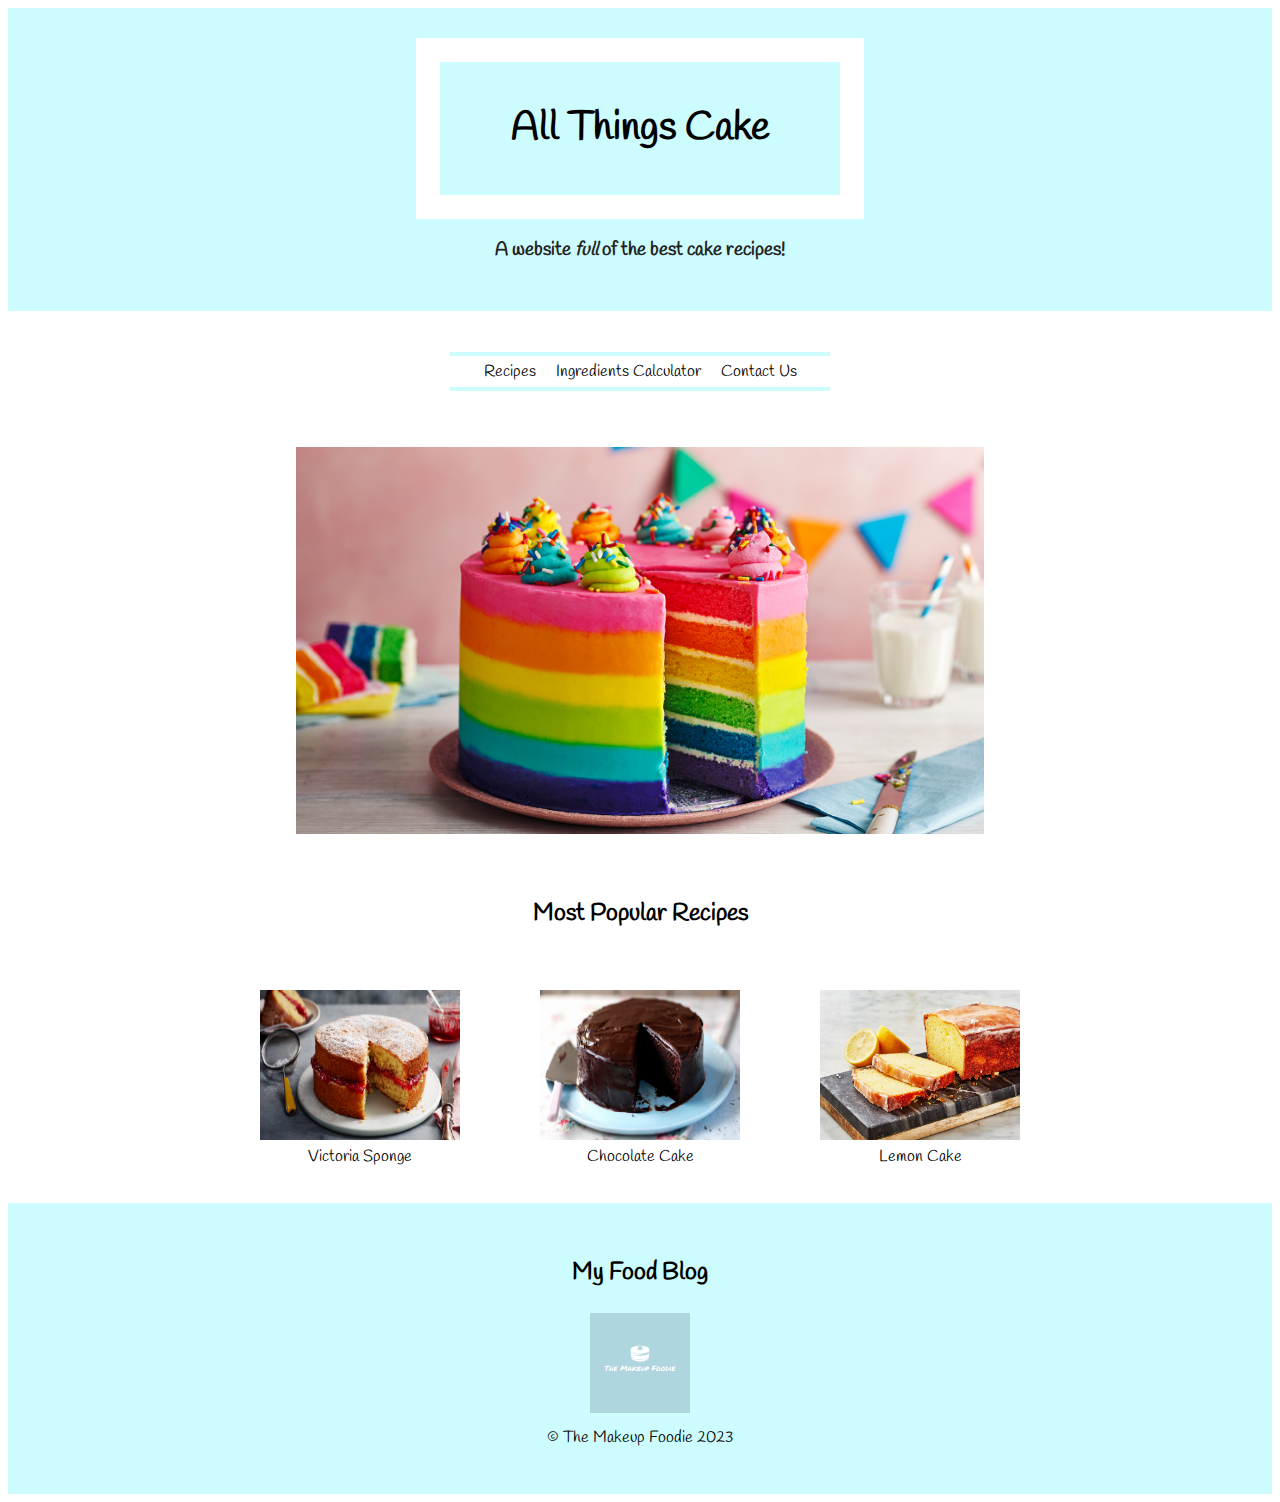
==== commit 9e89334c: "Fixed responsiveness on homepage" ====
--- a/index.html
+++ b/index.html
@@ -36,8 +36,6 @@
       <div class="header_image">
         <img
           src="/Media/rainbow_cake_20402_16x9.jpeg"
-          width="700"
-          height="400"
           class="rainbow_cake_img"
         />
       </div>
--- a/styles.css
+++ b/styles.css
@@ -12,6 +12,13 @@
 a {
     text-decoration: none;
     color: black;
+}
+
+hr {
+    margin-left: 5em;
+    margin-right: 80em;
+    margin-top: 1.5em;
+    margin-bottom: 3em;
 }
 
 .nav-bar-home {
@@ -21,10 +28,10 @@
     padding: 0;
     text-align: center;
     display: block;
-    padding: 8px;
+    padding: 0.3em;
     background-color: white;
-    border-top: 4px solid #CDFCFE;
-    border-bottom: 4px solid #CDFCFE;
+    border-top: 0.3em solid #CDFCFE;
+    border-bottom: 0.3em solid #CDFCFE;
     font-family: 'Handlee', cursive !important;
   }
 
@@ -35,10 +42,10 @@
     padding: 0;
     text-align: center;
     display: block;
-    padding: 8px;
+    padding: 0.2em;
     background-color: white;
-    border-top: 4px solid #CDFCFE;
-    border-bottom: 4px solid #CDFCFE;
+    border-top: 0.1em solid #CDFCFE;
+    border-bottom: 0.1em solid #CDFCFE;
     font-family: 'Handlee', cursive !important;
   }
 
@@ -59,19 +66,33 @@
     transition: 0.3s;
   }
 
-  @media only screen and (max-width: 1400px) {
+ 
+
+  @media only screen and (max-width: 1200px) {
     .nav-bar {
         display: flex;
         flex-direction: column;
-    }
-  }
-
-  @media only screen and (max-width: 1400px) {
-    .nav-bar-home {
+        margin-bottom: 3em;
+        text-align: center;
+    }
+    nav .nav-bar-home {
         display: flex;
         flex-direction: column;
-    }
-  }
+        margin-bottom: 3em;
+        text-align: center;
+        width: 100%;
+        margin-left: 0;
+        margin-right: 0;
+    }
+    .rainbow_cake_img {
+        margin-bottom: 3em;
+    }
+    .most_popular_recipes {
+        margin: 0;
+    }
+  }
+
+  
 
 
   
@@ -87,15 +108,24 @@
 .website-header {
     color: black;
     font-weight: bold;
-    font-size: 40px;
     margin: auto;
-    border: 30px solid white;
-    padding: 40px; 
-    width: 300px;     
-}
+    width: 8em;
+    font-size: 2.5em;
+    border: 0.6em solid white;
+    padding: 1em;      
+}
+
+@media only screen and (max-width: 600px) {
+     .website-header {
+        font-size: 2em;
+        border: none;
+        padding: 0; 
+    }
+  }
+
 
 .subheading_text {
-    font-size: 18px;
+    font-size: 1em;
     color: #242424;
     
 }
@@ -107,13 +137,16 @@
     margin-right: auto;
     padding-top: 40px;
     padding-bottom: 40px;
-}
-
-
-@media only screen and (max-width: 1400px) {
+    max-width: 43em;
+    max-height: 25em;
+}
+
+
+@media only screen and (max-width: 1000px) {
     .rainbow_cake_img {
-        max-width: 600px;
-        max-height: 350px;
+        width: 100%;
+        padding: 0;
+        text-align: center;
     }
   }
 
@@ -128,9 +161,16 @@
     flex-direction: row;
     justify-content: center;
     padding-top: 20px;
-    padding-bottom: 20px;
-    
-}
+    padding-bottom: 20px; 
+}
+
+@media only screen and (max-width: 800px) {
+    .homepage_food_gallery {
+        display: flex;
+        flex-direction: column;
+        text-align: center;
+    }
+  }
 
 .cake-img:hover {
     transform: scale(1.5);
@@ -176,24 +216,39 @@
     padding-top: 25px;
 }
 
-.victoria-sponge-title {
-    color: black;
-    font-weight: bold;
-    font-size: 40px;
-    margin: auto;
-    border: 30px solid white;
-    padding: 40px; 
-    width: 300px; 
-    
-}
-
-.victoria-sponge-img {
+
+
+.container {
+    display: flex;
+    flex-direction: row-reverse;
+    padding-left: 5em;
+    padding-right: 5em;
+    padding-bottom: 5em;
+}
+
+.ingredients {
+    padding-right: 5em;
+}
+
+
+
+.recipe-cake-img {
     float: right;
     padding-top: 40px;
     padding-bottom: 40px;
     padding-right: 40px;
     padding-left: 40px;
 }
+
+.tutorial-vid {
+    padding-bottom: 5em;
+    padding-left: 5em;
+}
+
+
+
+
+/* END OF VICTORIA SPONGE*/
 
 
 footer {
@@ -244,6 +299,35 @@
 }
 
 
+/* ALL RECIPES */
+
+.all-recipes-list {
+    margin-left: 30%;
+    margin-right: 30%;
+    padding-bottom: 3em;
+    padding-top: 1em;
+
+}
+
+.all-recipes-list h2 {
+    text-align: center;
+    padding-bottom: 1em;
+}
+
+.list {
+    display: flex;
+    flex-direction: row;
+}
+
+.list img {
+    padding-right: 1em;
+}
+
+.list figcaption {
+    padding-left: 5em;
+}
+
+/* END OF ALL RECIPES */
 
 
 
